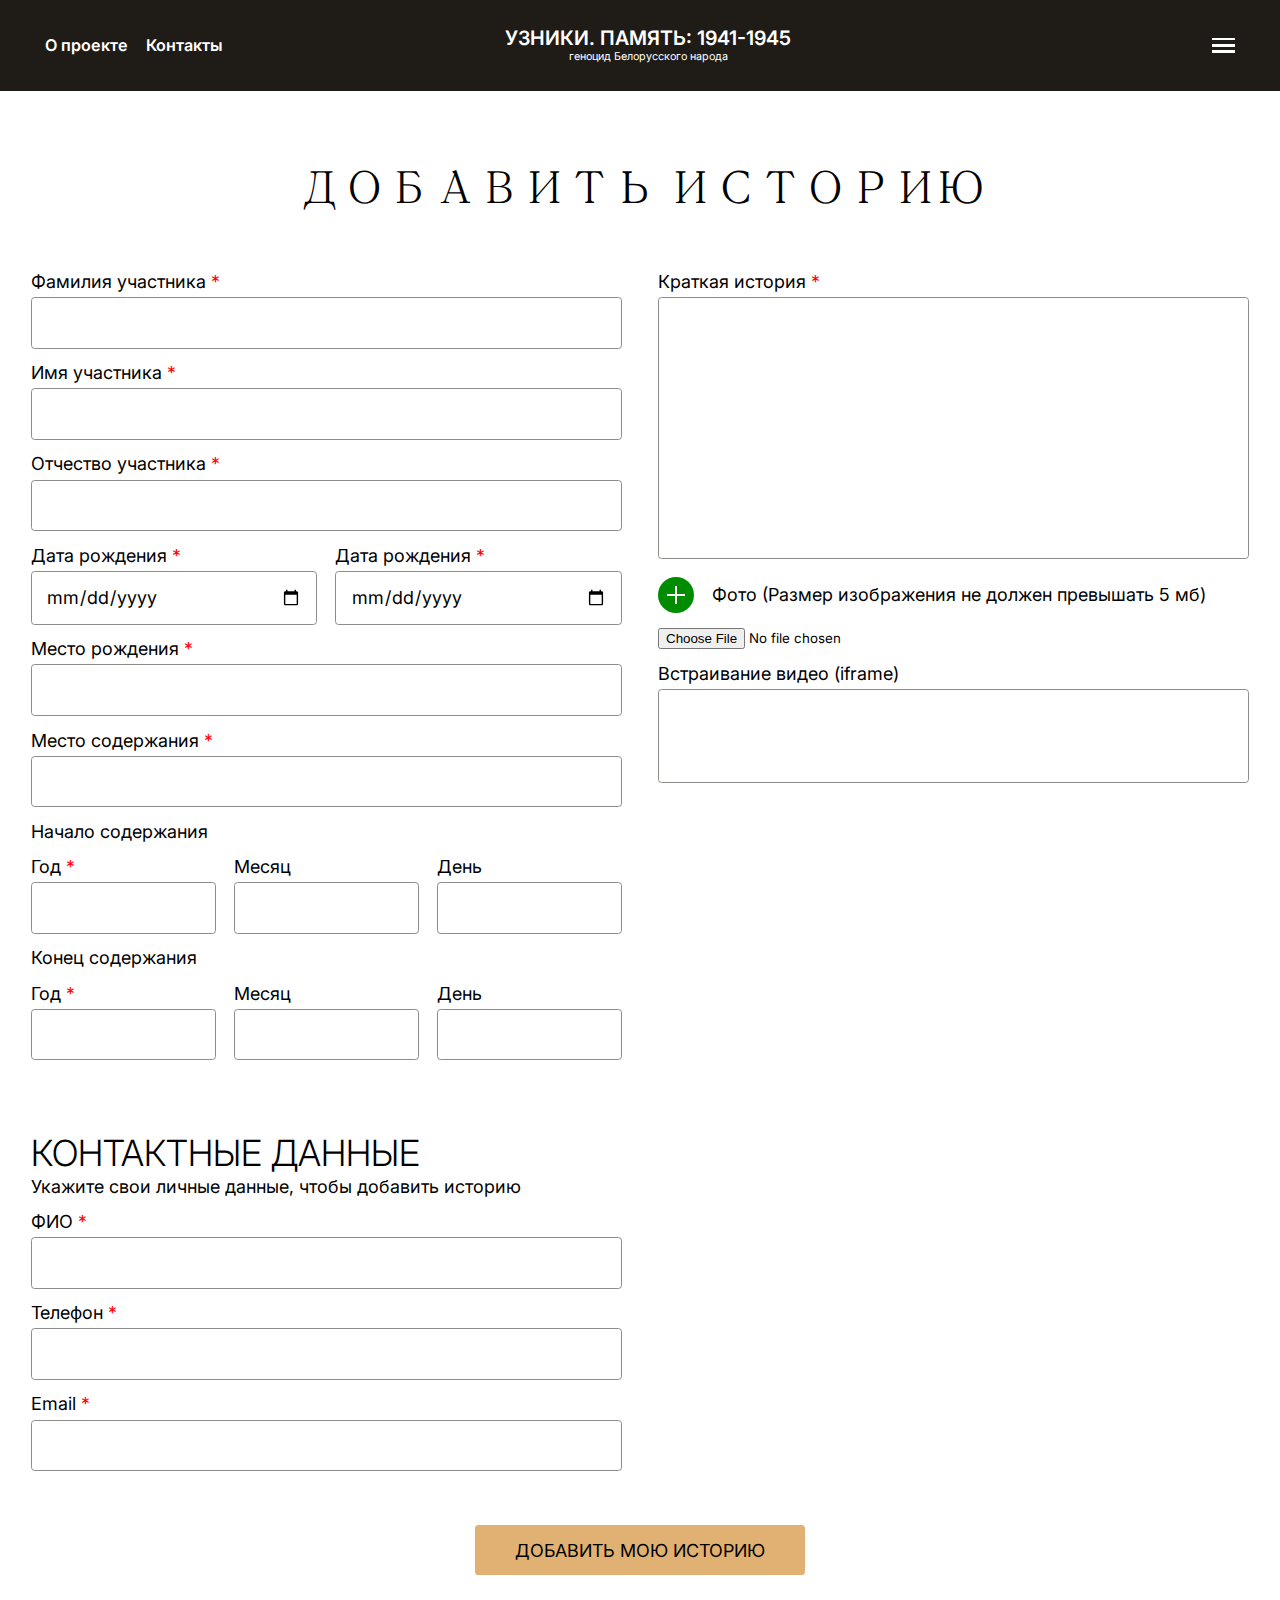
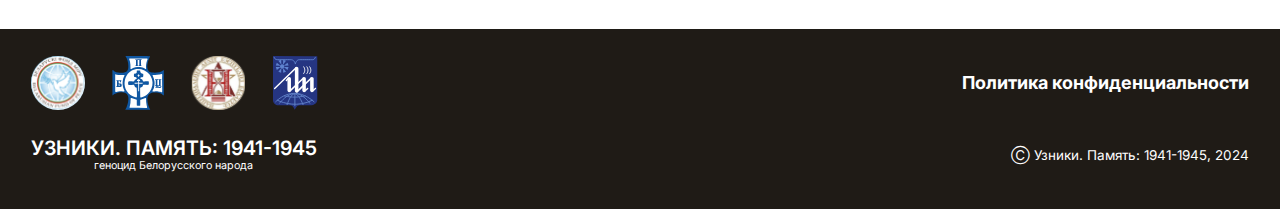
==== addStory.html @ a5f21717 "feat: Добавлен блок загрузки фото в форме" ====
<!DOCTYPE html>
<html lang="ru">

<head>
    <meta charset="UTF-8">
    <meta name="viewport" content="width=device-width, initial-scale=1.0">
    <title>Узники</title>
    <link rel="stylesheet" href="styles/reset.css">
    <link rel="stylesheet" href="styles/index.css">
    <link rel="stylesheet" href="styles/pages.css">
    <link rel="stylesheet" href="styles/default.css">
</head>

<body>
    <div id="menu" class="menu">
        <div class="menu__container container">
            <button id="menuButton_close" class="menu__menuButton menuButton" onclick="document.getElementById('menu').classList.remove('menu--opened')">
                <div></div>
                <div></div>
            </button>
            <nav class="menu__links">
                <a href="" class="links__item">Истории узников</a>
                <a href="" class="links__item">Фотоархив</a>
                <a href="" class="links__item">Места геноцида Беларуси на карте</a>
                <a href="" class="links__item">Правовая оценка геноцида белорусского народа в годы отечественной войны</a>
                <a href="" class="links__item links__item--mobileVisible">О проекте</a>
                <a href="" class="links__item links__item--mobileVisible">Контакты</a>
                <div class="button-container">
                    <button class="button">Хочу добавить историю</button>
                </div>
            </nav>
        </div>
    </div>
    <header>
        <div class="header__container container">
            <div class="header__links">
                <a href="" class="links__item links__item--mobileUnvisible">О проекте</a>
                <a href="" class="links__item links__item--mobileUnvisible">Контакты</a>
            </div>
            <a href="" class="header__logo logo">
                <div>УЗНИКИ. ПАМЯТЬ: 1941-1945</div>
                <div>геноцид Белорусского народа</div>
            </a>
            <button id="menuButton_open" class="header__menuButton menuButton" onclick="document.getElementById('menu').classList.add('menu--opened')">
                <div></div>
                <div></div>
                <div></div>
            </button>
        </div>
    </header>
    <main>
        <div class="main__container container">
            <h1 class="text-center">Добавить историю</h1>
            <form class="main__form form--addStory">
                <div class="form__wrapper">
                    <div class="d-flex flex-column row-gap-0-75rem">
                        <div class="participant__surname">
                            <label for="participant__surname">Фамилия участника<span class="text-red"> *</span></label>
                            <input class="textInput textInput--light" type="text" name="participant__surname" id="participant__surname">
                        </div>
                        <div class="participant__name">
                            <label for="participant__name">Имя участника<span class="text-red"> *</span></label>
                            <input class="textInput textInput--light" type="text" name="participant__name" id="participant__name">
                        </div>
                        <div class="participant__patronymic">
                            <label for="participant__patronymic">Отчество участника<span class="text-red"> *</span></label>
                            <input class="textInput textInput--light" type="text" name="participant__patronymic" id="participant__patronymic">
                        </div>
                        <div class="d-flex col-gap-1-0rem">
                            <div class="width-50per">
                                <label for="participant__birth">Дата рождения<span class="text-red"> *</span></label>
                                <input class="textInput textInput--light" type="date" name="participant__birth" id="participant__birth">
                            </div>
                            <div class="width-50per">
                                <label for="participant__death">Дата рождения<span class="text-red"> *</span></label>
                                <input class="textInput textInput--light" type="date" name="participant__death" id="participant__death">
                            </div>
                        </div>
                        <div class="participant__birthPlace">
                            <label for="participant__birthPlace">Место рождения<span class="text-red"> *</span></label>
                            <input class="textInput textInput--light" type="text" name="participant__birthPlace" id="participant__birthPlace">
                        </div>
                        <div class="participant__detentionPlace">
                            <label for="participant__detentionPlace">Место содержания<span class="text-red"> *</span></label>
                            <input class="textInput textInput--light" type="text" name="participant__detentionPlace" id="participant__detentionPlace">
                        </div>
                        <div>Начало содержания</div>
                        <div class="d-flex col-gap-1-0rem">
                            <div class="width-33per">
                                <label for="participant__detentionFrom_year">Год<span class="text-red"> *</span></label>
                                <input class="textInput textInput--light" type="number" name="participant__detentionFrom_year" id="participant__detentionFrom_year">
                            </div>
                            <div class="width-33per">
                                <label for="participant__detentionFrom_month">Месяц</label>
                                <input class="textInput textInput--light" type="number" name="participant__detentionFrom_month" id="participant__detentionFrom_month">
                            </div>
                            <div class="width-33per">
                                <label for="participant__detentionFrom_day">День</label>
                                <input class="textInput textInput--light" type="number" name="participant__detentionFrom_day" id="participant__detentionFrom_day">
                            </div>
                        </div>
                        <div>Конец содержания</div>
                        <div class="d-flex col-gap-1-0rem">
                            <div class="width-33per">
                                <label for="participant__detentionTo_year">Год<span class="text-red"> *</span></label>
                                <input class="textInput textInput--light" type="number" name="participant__detentionTo_year" id="participant__detentionTo_year">
                            </div>
                            <div class="width-33per">
                                <label for="participant__detentionTo_month">Месяц</label>
                                <input class="textInput textInput--light" type="number" name="participant__detentionTo_month" id="participant__detentionTo_month">
                            </div>
                            <div class="width-33per">
                                <label for="participant__detentionTo_day">День</label>
                                <input class="textInput textInput--light" type="number" name="participant__detentionTo_day" id="participant__detentionTo_day">
                            </div>
                        </div>
                    </div>
                    <div class="d-flex flex-column row-gap-0-75rem">
                        <div class="participant__story">
                            <label for="participant__story">Краткая история<span class="text-red"> *</span></label>
                            <textarea class="textInput textInput--light" name="participant__story" id="participant__story" rows="11"></textarea>
                        </div>
                        <div class="participant__photo">
                            <div class="d-flex align-items-center">
                                <label for="participant__photo" class="btn btn--add">
                                    <div class="plus-icon"></div>
                                </label>Фото (Размер изображения не должен превышать 5 мб)<input type="file" name="participant__photo" id="participant__photo" multiple>
                            </div>
                            <div class="photo__preview" id="photo__preview"></div>
                        </div>
                        <script>
                            const fileInput = document.getElementById('participant__photo');
                            const previewContainer = document.getElementById('photo__preview');

                            fileInput.addEventListener('change', function () {
                                const files = Array.from(this.files);

                                files.forEach((file) => {
                                    const reader = new FileReader();
                                    reader.onload = function (e) {
                                        const img = document.createElement('img');
                                        img.src = e.target.result;

                                        const fileName = document.createElement('span')
                                        fileName.innerHTML = file.name;

                                        const deleteButton = document.createElement('div');
                                        deleteButton.innerHTML = '<div class="cross-icon"></div>';
                                        deleteButton.className = 'btn btn--delete';
                                        deleteButton.onclick = () => {
                                            deleteButton.parentElement.remove();
                                        };

                                        const div = document.createElement('div');
                                        div.className = 'preview__item';
                                        div.appendChild(deleteButton);
                                        div.appendChild(img);
                                        div.appendChild(fileName);
                                        previewContainer.appendChild(div);
                                    };
                                    reader.readAsDataURL(file);
                                });
                            });
                        </script>
                        <div class="participant__video">
                            <input type="file" name="participant__video" id="participant__video">
                        </div>
                        <div class="participant__iframe">
                            <label for="participant__iframe">Встраивание видео (iframe)</label>
                            <textarea class="textInput textInput--light" name="participant__iframe" id="participant__iframe" rows="3"></textarea>
                        </div>
                    </div>
                    <div class="d-flex flex-column row-gap-0-75rem">
                        <div>
                            <h3>Контактные данные</h3>
                            <p>Укажите свои личные данные, чтобы добавить историю</p>
                        </div>
                        <div class="sender__FIO">
                            <label for="sender__FIO">ФИО<span class="text-red"> *</span></label>
                            <input class="textInput textInput--light" type="text" name="sender__FIO" id="sender__FIO">
                        </div>
                        <div class="sender__phone">
                            <label for="sender__phone">Телефон<span class="text-red"> *</span></label>
                            <input class="textInput textInput--light" type="tel" name="sender__phone" id="sender__phone">
                        </div>
                        <div class="sender__email">
                            <label for="sender__email">Email<span class="text-red"> *</span></label>
                            <input class="textInput textInput--light" type="email" name="sender__email" id="sender__email">
                        </div>
                    </div>
                </div>
                <div class="button-container">
                    <input class="button" type="submit" value="Добавить мою историю">
                </div>
            </form>
        </div>
    </main>
    <footer>
        <div class="footer__container container">
            <div class="footer__sponsors">
                <a href="" class="sponsor__item"><img src="images/sponsors/БФМ.svg" alt="БФМ" class="sponsor__image"></a>
                <a href="" class="sponsor__item"><img src="images/sponsors/БПЦ.svg" alt="БПЦ" class="sponsor__image"></a>
                <a href="" class="sponsor__item"><img src="images/sponsors/НАРБ.svg" alt="НАРБ" class="sponsor__image"></a>
                <a href="" class="sponsor__item"><img src="images/sponsors/БГУИР.svg" alt="БГУИР" class="sponsor__image"></a>
            </div>
            <a href="" class="footer__privacyPolicy">Политика конфиденциальности</a>
            <a href="" class="footer__logo logo">
                <div>УЗНИКИ. ПАМЯТЬ: 1941-1945</div>
                <div>геноцид Белорусского народа</div>
            </a>
            <div class="footer__copyright">Ⓒ Узники. Память: 1941-1945, 2024</div>
        </div>
    </footer>
</body>

</html>
---- styles/index.css ----
@font-face {
    font-family: 'Inter';
    font-style: normal;
    font-weight: 100 900;
    font-display: swap;
    src: url('../fonts/Inter-VariableFont.woff2') format('woff2');
    src: url('../fonts/Inter-VariableFont.woff2') format('woff');
    src: url('../fonts/Inter-VariableFont.woff2') format('truetype');
}

@font-face {
    font-family: 'Adobe Song Std';
    font-style: normal;
    font-weight: 300;
    font-display: swap;
    src: url('../fonts/AdobeSongStd-Light.woff2') format('woff2');
    src: url('../fonts/AdobeSongStd-Light.woff2') format('woff');
    src: url('../fonts/AdobeSongStd-Light.woff2') format('truetype');
}

:root {
    font-size: 20px;
    line-height: 1.2;
    font-family: "Inter", serif;
}

body {
    position: relative;
    display: flex;
    flex-direction: column;
}

.container {
    max-width: 1920px;
    margin: 0 auto;
}

.menu {
    position: fixed;
    z-index: 20;
    top: 0;
    left: 101vw;
    width: 100%;
    height: 100%;
    background-color: #1F1B16;
    transition: left 300ms;
    overflow-x: auto;
}

.menu--opened {
    left: 0;
}

.menu__container {
    position: relative;
    padding: 6.8rem 9rem;
    font-size: 1.6rem;
    font-weight: 600;
    text-transform: uppercase;
    color: #FFFFFF;
}

.menuButton {
    width: 2.25rem;
    height: 1.85rem;
    display: flex;
    flex-direction: column;
    justify-content: center;
    align-items: center;
    cursor: pointer;
}

.menuButton>div {
    background-color: #FFFFFF;
    transition: background-color 150ms;
}

.menuButton:hover>div {
    background-color: #E0B172;
}

.menu__menuButton {
    position: absolute;
    top: 1.6rem;
    right: 2rem;
}

.menu__menuButton>div {
    position: absolute;
    height: 0.15rem;
    width: 1.25rem;
}

.menu__menuButton>div:first-child {
    transform: rotate(45deg);
}

.menu__menuButton>div:last-child {
    transform: rotate(-45deg);
}

.menu__links {
    display: flex;
    flex-basis: 23%;
    flex-direction: column;
    row-gap: 0.5rem;
}

.menu__links .links__item {
    padding: 1rem;
}

.links__item--mobileVisible {
    display: none;
}

.button-container {
    display: flex;
    justify-content: center;
}

.menu__links .button-container {
    padding: 2.25rem 1rem 0 1rem;
    justify-content: start;
}

.button {
    padding: 0.8rem 2.2rem;
    font-size: 1rem;
    text-transform: uppercase;
    border-radius: 0.2rem;
    background-color: #E0B172;
    cursor: pointer;
    transition: background-color 150ms;
}

.button:hover {
    background-color: #FCA32B;
}

.links__item,
.logo,
.footer__privacyPolicy {
    transition: color 150ms;
}

.links__item:hover,
.logo:hover,
.footer__privacyPolicy:hover {
    color: #E0B172;
}

header {
    position: fixed;
    z-index: 10;
    width: 100%;
    background-color: #1F1B16;
}

.header__container {
    padding: 0 2rem;
    display: flex;
    justify-content: space-between;
    align-items: center;
    color: #FFFFFF;
}

.header__links {
    display: flex;
    justify-content: center;
    align-items: center;
    font-size: 0.9rem;
    font-weight: 600;
}

.header__links .links__item {
    padding: 0.5rem;
}

.logo {
    text-align: center;
}

.header__logo {
    padding: 1.5rem;
}

.logo>div:first-child {
    font-size: 1.1rem;
    font-weight: 600;
}

.logo>div:last-child {
    font-size: 0.6rem;
}

.header__menuButton {
    margin: 0 0 0 7.725rem;
    padding: 0.5rem;
    row-gap: 0.2rem;
}

.header__menuButton>div {
    height: 0.15rem;
    width: 100%;
}

main {
    flex-grow: 1;
}

.main__container {
    margin-top: 5.04rem;
    /* header height = 1.5rem + (1.1 + 0.6) * 1.2rem + 1.5rem = 5.04rem */
}

.main__addStory {
    height: calc(100vh - 13.14rem);
    /* .addStory height = 100vh - header height - .main__search height = 100vh - 1.5rem - (1.1 + 0.6) * 1.2rem - 1.5rem - 1.5rem - 1.2rem - 1rem - 0.05rem - 0.8rem - 1.2rem - 0.8rem - 0.05rem - 1.5rem = 100vh - 13.14rem */
    padding: 0 0 4rem 0;
    display: flex;
    flex-direction: column;
    background-image: url('../images/addStory_background.jpg');
    background-position: center;
    background-repeat: no-repeat;
    background-size: cover;
}

.addStory__heading {
    width: 100%;
    height: 100%;
    display: flex;
    flex-direction: column;
    justify-content: center;
    align-items: center;
    text-align: center;
    color: #FFFFFF;
}

.addStory__heading p:nth-child(1) {
    font-family: 'Adobe Song Std', serif;
    font-size: 2.5rem;
    font-weight: 300;
    text-transform: uppercase;
}

.addStory__heading p:nth-child(2) {
    font-family: 'Adobe Song Std', serif;
    font-size: 1.7rem;
    font-weight: 300;
    text-transform: uppercase;
}

.addStory__heading p:nth-child(3) {
    margin: 0.25rem 0 0 0;
    font-family: 'Inter', sans-serif;
}

.main__search {
    position: relative;
    padding: 1.5rem 2.5rem;
    display: flex;
    flex-direction: column;
    align-items: center;
    row-gap: 1rem;
    background-color: #1F1B16;
}

.main__search label {
    color: #FFFFFF;
}

.search-container {
    position: relative;
    width: 80%;
    display: flex;
    justify-content: end;
    align-items: center;
}

.textInput {
    width: 100%;
    padding: 0.8rem 0.8rem 0.8rem 0.8rem;
    font-size: 1rem;
    border: 0.05rem solid #8F8D8A;
    border-radius: 0.2rem;
    resize: none;
    transition: box-shadow 150ms;
}

.textInput--light {
    color: #000000;
    background-color: #FFFFFF;
}

.textInput--dark {
    color: #FFFFFF;
    background-color: #1F1B16;
}

.textInput:focus {
    box-shadow: 0 0 0 0.1rem #E0B172;
}

.search-container button[type="submit"] {
    position: absolute;
    right: 0;
    height: 2.8rem;
    width: 2.8rem;
    padding: 0.8rem;
}

.search-container button[type="submit"]>svg {
    height: 100%;
    width: 100%;
    fill: #757575;
    transition: fill 150ms;
}

.search-container button[type="submit"]:hover>svg {
    fill: #E0B172;
}

.main__topics {
    padding: 5rem 2.5rem 4rem;
    display: flex;
    flex-direction: column;
    row-gap: 4rem;
}

.topic__image img {
    width: 100%;
    max-width: 22rem;
    aspect-ratio: 16 / 9;
    margin: 0 2rem 1rem 0;
    object-fit: cover;
    float: left;
}

.topics__topic:hover .topic__heading {
    text-decoration: underline;
}

.topic__heading {
    font-size: 1.6rem;
    font-weight: 500;
    margin: 0 0 1rem 0;
}

footer {
    background-color: #1F1B16;
}

.footer__container {
    padding: 1.5rem 2.5rem;
    display: grid;
    grid-template-rows: repeat(2, 1fr);
    grid-template-columns: repeat(2, 1fr);
    align-items: center;
    row-gap: 1rem;
    color: #FFFFFF;
}

.footer__sponsors {
    display: flex;
    column-gap: 1.5rem;
}

.sponsor__item:nth-child(1) {
    border-radius: 50%;
    background-color: #FFFFFF;
}

.sponsor__item {
    height: 3rem;
}

.sponsor__item img {
    height: 100%;
    object-fit: contain;
}

.footer__privacyPolicy {
    justify-self: end;
    text-align: end;
    font-weight: 700;
}

.footer__logo {
    justify-self: start;
}

.footer__copyright {
    justify-self: end;
    font-size: 0.75rem;
    text-align: end;
}

@media screen and (max-width: 1560px) {
    :root {
        font-size: 18px;
    }

    .menu__container {
        padding: 5.8rem 6rem;
        font-size: 1.4rem;
    }

    .menu__links {
        row-gap: 0.25rem;
    }

    .main__addStory {
        padding: 0 0 3rem 0;
    }

    .main__search {
        padding: 1.5rem 1.7rem;
    }

    .main__search input[type="text"] {
        width: 90%;
    }

    .main__topics {
        padding: 4rem 1.7rem 3rem;
        row-gap: 3rem;
    }

    .topic__image img {
        margin: 0 1rem 0.5rem 0;
    }

    .topic__heading {
        margin: 0 0 0.5rem 0;
    }

    .footer__container {
        padding: 1.5rem 1.7rem;
    }
}

@media screen and (max-width: 1024px) {
    :root {
        font-size: 16px;
    }

    .menu__container {
        padding: 4.8rem 3rem;
        font-size: 1.2rem;
    }

    .main__addStory {
        padding: 0 0 2.5rem 0;
    }

    .main__search {
        padding: 1.5rem 1rem;
    }

    .main__search input[type="text"] {
        width: 100%;
    }

    .menu__links {
        row-gap: 0;
    }

    .main__topics {
        padding: 2.5rem 1rem;
        row-gap: 2.5rem;
    }

    .footer__container {
        padding: 1.5rem 1rem;
    }
}

@media screen and (max-width: 768px) {
    .menu__container {
        padding: 3.8rem 0;
    }

    .header__links {
        width: 2.25rem;
    }

    .links__item--mobileVisible {
        display: block;
    }

    .links__item--mobileUnvisible {
        display: none;
    }

    .header__menuButton {
        margin: 0;
    }

    .topic__image {
        display: flex;
        justify-content: center;
    }

    .topic__image img {
        float: unset;
        margin: 0 0 0.5rem 0;
    }

    .topic__heading {
        margin: 0 0 0.5rem 0;
        text-align: center;
    }

    .footer__container {
        display: flex;
        flex-direction: column;
    }
}

@media screen and (max-width: 440px) {
    .main__container {
        margin: 6.24rem 0 0 0;
    }

    .main__addStory {
        height: calc(100vh - 14.34rem);
    }
}

h1 {
    font-family: 'Adobe Song Std', serif;
    font-size: 2.5rem;
    font-weight: 300;
    text-transform: uppercase;
}

h3 {
    font-family: 'Inter', sans-serif;
    font-size: 2rem;
    font-weight: 300;
    text-transform: uppercase;
}
---- styles/pages.css ----
.main__container {
    padding: 5rem 2.5rem 4rem;
}

.form--addStory,
.form--addStory .button-container {
    margin: 4rem 0 0 0;
}

.form__wrapper {
    display: grid;
    grid-template-columns: repeat(2, 1fr);
    column-gap: 2rem;
    row-gap: 4rem;
}

.form__wrapper label {
    display: inline-block;
    margin-bottom: 0.25rem;
}

.participant__photo .btn {
    height: 2rem;
    min-width: 2rem;
    margin: 0 1rem 0 0;
    display: flex;
    justify-content: center;
    align-items: center;
    border-radius: 50%;
    cursor: pointer;
    transition: background-color 150ms;
}

.btn--add {
    background-color: rgb(0, 140, 0);
}

.btn--add:hover {
    background-color: rgb(0, 170, 0);
}

.btn--delete {
    transform: rotate(45deg);
    background-color: rgb(160, 0, 0);
}

.btn--delete:hover {
    background-color: rgb(220, 0, 0);
}

.plus-icon {
    height: 50%;
    width: 50%;
    background-image: linear-gradient(transparent 42%, #FFFFFF 42%, #FFFFFF 58%, transparent 58%), linear-gradient(90deg, transparent 42%, #FFFFFF 42%, #FFFFFF 58%, transparent 58%);
}

.cross-icon {
    height: 50%;
    width: 50%;
    background-image: linear-gradient(transparent 42%, #FFFFFF 42%, #FFFFFF 58%, transparent 58%), linear-gradient(90deg, transparent 42%, #FFFFFF 42%, #FFFFFF 58%, transparent 58%);
}

.participant__photo input {
    display: none;
}

.preview__item {
    margin: 0.5rem 0 0 0;
    display: flex;
    align-items: center;
}

.preview__item img {
    margin: 0 1rem 0 0;
    width: 100%;
    max-width: 6rem;
    aspect-ratio: 16 / 9;
    object-fit: cover;
}

.uznik__image img {
    width: 100%;
    max-width: 28rem;
    aspect-ratio: 4 / 3;
    margin: 0 2rem 0.75rem 0;
    object-fit: cover;
    float: left;
}

.preview__item span {
    word-break: break-all;
}

.uznik__heading {
    margin: 0 0 1rem 0;
    font-family: 'Inter', sans-serif;
    font-size: 2rem;
    text-transform: uppercase;
}

.uznik__info {
    padding: 0 0 0.5rem 0;
}

.uznik__info p {
    margin: 0 0 0.5rem 0;
}

.uznik__text {
    margin: 0 0 4rem 0;
}

@media screen and (max-width: 1560px) {
    .main__container {
        padding: 4rem 1.7rem 3rem;
    }

    .form--addStory,
    .form--addStory .button-container {
        margin: 3rem 0 0 0;
    }

    .uznik__text {
        margin: 0 0 3rem 0;
    }
}

@media screen and (max-width: 1024px) {
    .main__container {
        padding: 2.5rem 1rem;
    }

    .form--addStory,
    .form--addStory .button-container {
        margin: 2.5rem 0 0 0;
    }

    .uznik__text {
        margin: 0 0 2.5rem 0;
    }
}

@media screen and (max-width: 768px) {
    .uznik__image {
        display: flex;
        justify-content: center;
    }

    .uznik__heading {
        margin: 0 0 0.75rem;
    }

    .uznik__image img {
        float: unset;
        margin: 0 0 0.75rem 0;
    }
}
---- styles/default.css ----
.width-100per {
    width: 100%;
}

.width-50per {
    width: 50%;
}

.width-33per {
    width: 33%;
}

.d-flex {
    display: flex;
}

.align-items-center {
    align-items: center;
}

.flex-column {
    flex-direction: column;
}

.row-gap-0-75rem {
    row-gap: 0.75rem;
}

.col-gap-1-0rem {
    column-gap: 1rem;
}

.text-center {
    text-align: center;
}

.text-red {
    color: red;
}
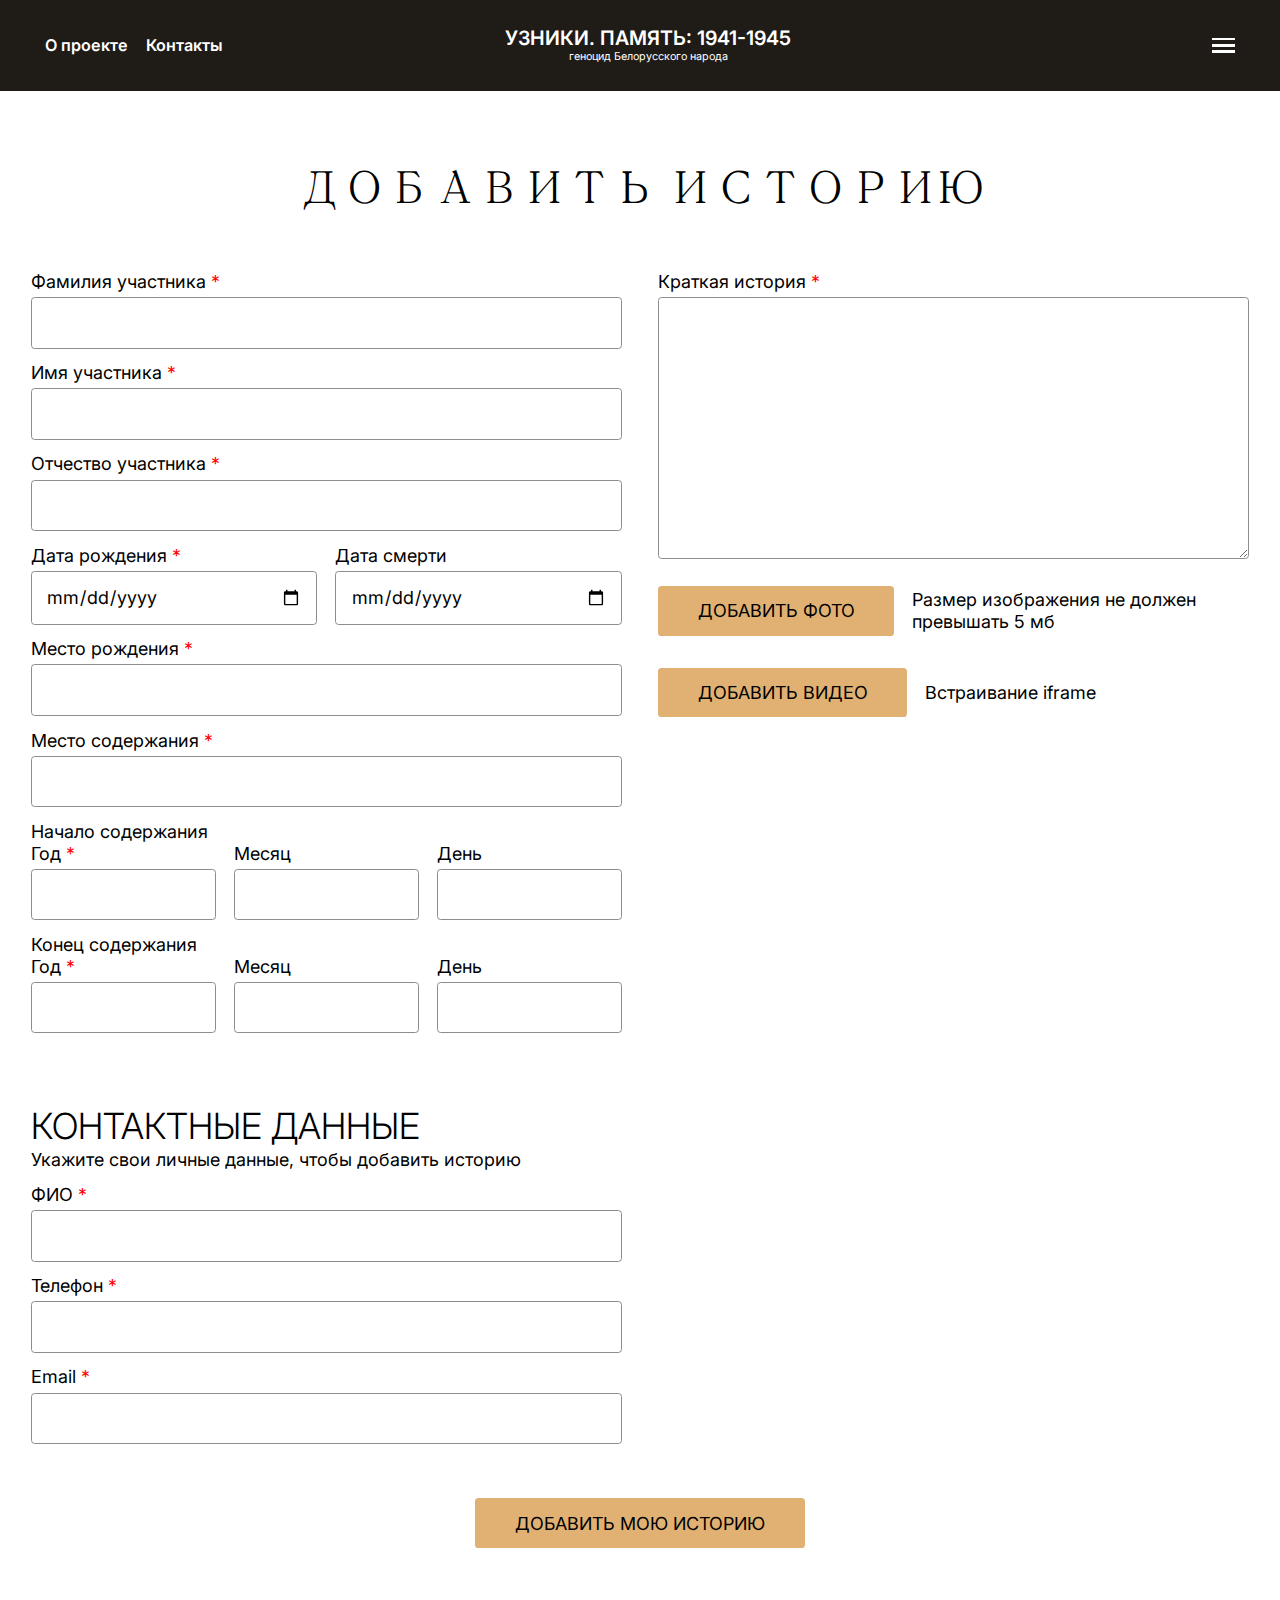
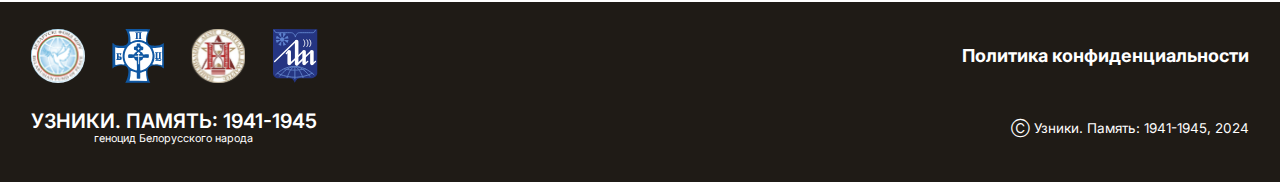
==== commit 50a21419: "feat: Прописана страница добавления истории и её адаптив" ====
--- a/addStory.html
+++ b/addStory.html
@@ -56,118 +56,87 @@
                     <div class="d-flex flex-column row-gap-0-75rem">
                         <div class="participant__surname">
                             <label for="participant__surname">Фамилия участника<span class="text-red"> *</span></label>
-                            <input class="textInput textInput--light" type="text" name="participant__surname" id="participant__surname">
+                            <input class="textInput textInput--light" type="text" name="participant__surname" id="participant__surname" required>
                         </div>
                         <div class="participant__name">
                             <label for="participant__name">Имя участника<span class="text-red"> *</span></label>
-                            <input class="textInput textInput--light" type="text" name="participant__name" id="participant__name">
+                            <input class="textInput textInput--light" type="text" name="participant__name" id="participant__name" required>
                         </div>
                         <div class="participant__patronymic">
                             <label for="participant__patronymic">Отчество участника<span class="text-red"> *</span></label>
-                            <input class="textInput textInput--light" type="text" name="participant__patronymic" id="participant__patronymic">
+                            <input class="textInput textInput--light" type="text" name="participant__patronymic" id="participant__patronymic" required>
                         </div>
-                        <div class="d-flex col-gap-1-0rem">
-                            <div class="width-50per">
+                        <div class="participant__birthDeath">
+                            <div class="participant__birth">
                                 <label for="participant__birth">Дата рождения<span class="text-red"> *</span></label>
-                                <input class="textInput textInput--light" type="date" name="participant__birth" id="participant__birth">
+                                <input class="textInput textInput--light" type="date" name="participant__birth" id="participant__birth" required>
                             </div>
-                            <div class="width-50per">
-                                <label for="participant__death">Дата рождения<span class="text-red"> *</span></label>
+                            <div class="participant__death">
+                                <label for="participant__death">Дата смерти</label>
                                 <input class="textInput textInput--light" type="date" name="participant__death" id="participant__death">
                             </div>
                         </div>
                         <div class="participant__birthPlace">
                             <label for="participant__birthPlace">Место рождения<span class="text-red"> *</span></label>
-                            <input class="textInput textInput--light" type="text" name="participant__birthPlace" id="participant__birthPlace">
+                            <input class="textInput textInput--light" type="text" name="participant__birthPlace" id="participant__birthPlace" required>
                         </div>
                         <div class="participant__detentionPlace">
                             <label for="participant__detentionPlace">Место содержания<span class="text-red"> *</span></label>
-                            <input class="textInput textInput--light" type="text" name="participant__detentionPlace" id="participant__detentionPlace">
+                            <input class="textInput textInput--light" type="text" name="participant__detentionPlace" id="participant__detentionPlace" required>
                         </div>
-                        <div>Начало содержания</div>
-                        <div class="d-flex col-gap-1-0rem">
-                            <div class="width-33per">
-                                <label for="participant__detentionFrom_year">Год<span class="text-red"> *</span></label>
-                                <input class="textInput textInput--light" type="number" name="participant__detentionFrom_year" id="participant__detentionFrom_year">
-                            </div>
-                            <div class="width-33per">
-                                <label for="participant__detentionFrom_month">Месяц</label>
-                                <input class="textInput textInput--light" type="number" name="participant__detentionFrom_month" id="participant__detentionFrom_month">
-                            </div>
-                            <div class="width-33per">
-                                <label for="participant__detentionFrom_day">День</label>
-                                <input class="textInput textInput--light" type="number" name="participant__detentionFrom_day" id="participant__detentionFrom_day">
+                        <div class="participant__detentionFrom">
+                            <div class="participant__detentionFrom_title">Начало содержания</div>
+                            <div class="participant__detentionFrom_inputs">
+                                <div class="participant__detentionFrom_year">
+                                    <label for="participant__detentionFrom_year">Год<span class="text-red"> *</span></label>
+                                    <input class="textInput textInput--light" type="number" name="participant__detentionFrom_year" id="participant__detentionFrom_year" min="1940" max="1945" required>
+                                </div>
+                                <div class="participant__detentionFrom_month">
+                                    <label for="participant__detentionFrom_month">Месяц</label>
+                                    <input class="textInput textInput--light" type="number" name="participant__detentionFrom_month" id="participant__detentionFrom_month" min="1" max="12">
+                                </div>
+                                <div class="participant__detentionFrom_day">
+                                    <label for="participant__detentionFrom_day">День</label>
+                                    <input class="textInput textInput--light" type="number" name="participant__detentionFrom_day" id="participant__detentionFrom_day" min="1" max="31">
+                                </div>
                             </div>
                         </div>
-                        <div>Конец содержания</div>
-                        <div class="d-flex col-gap-1-0rem">
-                            <div class="width-33per">
-                                <label for="participant__detentionTo_year">Год<span class="text-red"> *</span></label>
-                                <input class="textInput textInput--light" type="number" name="participant__detentionTo_year" id="participant__detentionTo_year">
-                            </div>
-                            <div class="width-33per">
-                                <label for="participant__detentionTo_month">Месяц</label>
-                                <input class="textInput textInput--light" type="number" name="participant__detentionTo_month" id="participant__detentionTo_month">
-                            </div>
-                            <div class="width-33per">
-                                <label for="participant__detentionTo_day">День</label>
-                                <input class="textInput textInput--light" type="number" name="participant__detentionTo_day" id="participant__detentionTo_day">
+                        <div class="participant__detentionTo">
+                            <div class="participant__detentionTo_title">Конец содержания</div>
+                            <div class="participant__detentionTo_inputs">
+                                <div class="participant__detentionTo_year">
+                                    <label for="participant__detentionTo_year">Год<span class="text-red"> *</span></label>
+                                    <input class="textInput textInput--light" type="number" name="participant__detentionTo_year" id="participant__detentionTo_year" min="1940" max="1945" required>
+                                </div>
+                                <div class="participant__detentionTo_month">
+                                    <label for="participant__detentionTo_month">Месяц</label>
+                                    <input class="textInput textInput--light" type="number" name="participant__detentionTo_month" id="participant__detentionTo_month" min="1" max="12">
+                                </div>
+                                <div class="participant__detentionTo_day">
+                                    <label for="participant__detentionTo_day">День</label>
+                                    <input class="textInput textInput--light" type="number" name="participant__detentionTo_day" id="participant__detentionTo_day" min="1" max="31">
+                                </div>
                             </div>
                         </div>
                     </div>
-                    <div class="d-flex flex-column row-gap-0-75rem">
+                    <div class="d-flex flex-column row-gap-1-25rem">
                         <div class="participant__story">
                             <label for="participant__story">Краткая история<span class="text-red"> *</span></label>
-                            <textarea class="textInput textInput--light" name="participant__story" id="participant__story" rows="11"></textarea>
+                            <textarea class="textInput textInput--light" name="participant__story" id="participant__story" rows="11" required></textarea>
                         </div>
                         <div class="participant__photo">
-                            <div class="d-flex align-items-center">
-                                <label for="participant__photo" class="btn btn--add">
-                                    <div class="plus-icon"></div>
-                                </label>Фото (Размер изображения не должен превышать 5 мб)<input type="file" name="participant__photo" id="participant__photo" multiple>
+                            <div class="photo__input-container">
+                                <label for="participant__photo" class="button">
+                                    Добавить фото
+                                </label> Размер изображения не должен превышать 5 мб<input type="file" name="participant__photo" id="participant__photo" accept="image/*" multiple>
                             </div>
-                            <div class="photo__preview" id="photo__preview"></div>
+                            <div class="photo__previews" id="photo__previews"></div>
                         </div>
-                        <script>
-                            const fileInput = document.getElementById('participant__photo');
-                            const previewContainer = document.getElementById('photo__preview');
-
-                            fileInput.addEventListener('change', function () {
-                                const files = Array.from(this.files);
-
-                                files.forEach((file) => {
-                                    const reader = new FileReader();
-                                    reader.onload = function (e) {
-                                        const img = document.createElement('img');
-                                        img.src = e.target.result;
-
-                                        const fileName = document.createElement('span')
-                                        fileName.innerHTML = file.name;
-
-                                        const deleteButton = document.createElement('div');
-                                        deleteButton.innerHTML = '<div class="cross-icon"></div>';
-                                        deleteButton.className = 'btn btn--delete';
-                                        deleteButton.onclick = () => {
-                                            deleteButton.parentElement.remove();
-                                        };
-
-                                        const div = document.createElement('div');
-                                        div.className = 'preview__item';
-                                        div.appendChild(deleteButton);
-                                        div.appendChild(img);
-                                        div.appendChild(fileName);
-                                        previewContainer.appendChild(div);
-                                    };
-                                    reader.readAsDataURL(file);
-                                });
-                            });
-                        </script>
                         <div class="participant__video">
-                            <input type="file" name="participant__video" id="participant__video">
-                        </div>
-                        <div class="participant__iframe">
-                            <label for="participant__iframe">Встраивание видео (iframe)</label>
-                            <textarea class="textInput textInput--light" name="participant__iframe" id="participant__iframe" rows="3"></textarea>
+                            <div class="video__input-container">
+                                <input class="button" type="button" name="participant__video" id="participant__video" value="Добавить видео">Встраивание iframe
+                            </div>
+                            <div class="video__iframes" id="video__iframes"></div>
                         </div>
                     </div>
                     <div class="d-flex flex-column row-gap-0-75rem">
@@ -177,15 +146,15 @@
                         </div>
                         <div class="sender__FIO">
                             <label for="sender__FIO">ФИО<span class="text-red"> *</span></label>
-                            <input class="textInput textInput--light" type="text" name="sender__FIO" id="sender__FIO">
+                            <input class="textInput textInput--light" type="text" name="sender__FIO" id="sender__FIO" required>
                         </div>
                         <div class="sender__phone">
                             <label for="sender__phone">Телефон<span class="text-red"> *</span></label>
-                            <input class="textInput textInput--light" type="tel" name="sender__phone" id="sender__phone">
+                            <input class="textInput textInput--light" type="tel" name="sender__phone" id="sender__phone" required>
                         </div>
                         <div class="sender__email">
                             <label for="sender__email">Email<span class="text-red"> *</span></label>
-                            <input class="textInput textInput--light" type="email" name="sender__email" id="sender__email">
+                            <input class="textInput textInput--light" type="email" name="sender__email" id="sender__email" required>
                         </div>
                     </div>
                 </div>
@@ -211,6 +180,8 @@
             <div class="footer__copyright">Ⓒ Узники. Память: 1941-1945, 2024</div>
         </div>
     </footer>
+    <script src="scripts/photoInput.js"></script>
+    <script src="scripts/videoInput.js"></script>
 </body>
 
 </html>--- a/styles/index.css
+++ b/styles/index.css
@@ -128,6 +128,7 @@
     padding: 0.8rem 2.2rem;
     font-size: 1rem;
     text-transform: uppercase;
+    white-space: nowrap;
     border-radius: 0.2rem;
     background-color: #E0B172;
     cursor: pointer;
@@ -284,7 +285,7 @@
     font-size: 1rem;
     border: 0.05rem solid #8F8D8A;
     border-radius: 0.2rem;
-    resize: none;
+    resize: vertical;
     transition: box-shadow 150ms;
 }
 
--- a/styles/pages.css
+++ b/styles/pages.css
@@ -19,63 +19,115 @@
     margin-bottom: 0.25rem;
 }
 
-.participant__photo .btn {
-    height: 2rem;
-    min-width: 2rem;
-    margin: 0 1rem 0 0;
-    display: flex;
-    justify-content: center;
+.participant__birthDeath,
+.participant__detentionFrom_inputs,
+.participant__detentionTo_inputs {
+    display: flex;
+    column-gap: 1rem;
+}
+
+.participant__birth,
+.participant__death,
+.participant__detentionFrom_year,
+.participant__detentionFrom_month,
+.participant__detentionFrom_day,
+.participant__detentionTo_year,
+.participant__detentionTo_month,
+.participant__detentionTo_day {
+    width: 100%;
+}
+
+.photo__input-container,
+.video__input-container {
+    margin-bottom: 0.5rem;
+    display: flex;
     align-items: center;
-    border-radius: 50%;
+    column-gap: 1rem;
+}
+
+.photo__input-container label {
+    margin-bottom: 0;
+}
+
+.photo__input-container input {
+    display: none;
+}
+
+.photo__previews {
+    display: grid;
+    grid-template-columns: repeat(5, 1fr);
+    gap: 0.5rem;
+}
+
+.previews__preview {
+    position: relative;
+    padding: 0.25rem;
+    display: flex;
+    flex-direction: column;
+    row-gap: 0.25rem;
+    border: 0.05rem solid #8F8D8A;
+    border-radius: 0.2rem;
+    overflow: hidden;
+}
+
+.preview__image {
+    width: 100%;
+    aspect-ratio: 4 / 3;
+    object-fit: cover;
+}
+
+.preview__text {
+    display: -webkit-box;
+    -webkit-box-orient: vertical;
+    line-clamp: 3;
+    -webkit-line-clamp: 3;
+    text-overflow: ellipsis;
+    word-break: break-all;
+    color: #777777;
+    overflow: hidden;
+}
+
+.preview__delete,
+.iframe__delete {
+    position: absolute;
+    top: 0.25rem;
+    left: 0.25rem;
+    height: 1.5rem;
+    width: 1.5rem;
+    padding: 0 0.1rem 0.1rem 0;
+    border-radius: 0 0 0 0.2rem;
+    background-color: #FFFFFF;
     cursor: pointer;
-    transition: background-color 150ms;
-}
-
-.btn--add {
-    background-color: rgb(0, 140, 0);
-}
-
-.btn--add:hover {
-    background-color: rgb(0, 170, 0);
-}
-
-.btn--delete {
+    border-radius: 0 0 0.2rem 0;
+}
+
+.preview__delete:after,
+.iframe__delete:after {
+    content: '';
+    display: block;
+    height: 100%;
+    width: 100%;
+    background-image: linear-gradient(transparent 42%, #CC0000 42%, #CC0000 58%, transparent 58%), linear-gradient(90deg, transparent 42%, #CC0000 42%, #CC0000 58%, transparent 58%);
     transform: rotate(45deg);
-    background-color: rgb(160, 0, 0);
-}
-
-.btn--delete:hover {
-    background-color: rgb(220, 0, 0);
-}
-
-.plus-icon {
-    height: 50%;
-    width: 50%;
-    background-image: linear-gradient(transparent 42%, #FFFFFF 42%, #FFFFFF 58%, transparent 58%), linear-gradient(90deg, transparent 42%, #FFFFFF 42%, #FFFFFF 58%, transparent 58%);
-}
-
-.cross-icon {
-    height: 50%;
-    width: 50%;
-    background-image: linear-gradient(transparent 42%, #FFFFFF 42%, #FFFFFF 58%, transparent 58%), linear-gradient(90deg, transparent 42%, #FFFFFF 42%, #FFFFFF 58%, transparent 58%);
-}
-
-.participant__photo input {
-    display: none;
-}
-
-.preview__item {
-    margin: 0.5rem 0 0 0;
-    display: flex;
-    align-items: center;
-}
-
-.preview__item img {
-    margin: 0 1rem 0 0;
-    width: 100%;
-    max-width: 6rem;
-    aspect-ratio: 16 / 9;
-    object-fit: cover;
+}
+
+.preview__delete:hover:after,
+.iframe__delete:hover:after {
+    background-image: linear-gradient(transparent 42%, #FF0000 42%, #FF0000 58%, transparent 58%), linear-gradient(90deg, transparent 42%, #FF0000 42%, #FF0000 58%, transparent 58%);
+}
+
+.video__iframes {
+    display: flex;
+    flex-direction: column;
+    row-gap: 0.5rem;
+}
+
+.iframes__iframe {
+    position: relative;
+}
+
+.iframes__iframe textarea {
+    padding-left: 1.75rem;
 }
 
 .uznik__image img {
@@ -87,10 +139,6 @@
     float: left;
 }
 
-.preview__item span {
-    word-break: break-all;
-}
-
 .uznik__heading {
     margin: 0 0 1rem 0;
     font-family: 'Inter', sans-serif;
@@ -120,8 +168,18 @@
         margin: 3rem 0 0 0;
     }
 
+    .photo__previews {
+        grid-template-columns: repeat(4, 1fr);
+    }
+
     .uznik__text {
         margin: 0 0 3rem 0;
+    }
+}
+
+@media screen and (max-width: 1200px) {
+    .photo__previews {
+        grid-template-columns: repeat(3, 1fr);
     }
 }
 
@@ -135,12 +193,41 @@
         margin: 2.5rem 0 0 0;
     }
 
+    .form__wrapper {
+        display: flex;
+        flex-direction: column;
+        column-gap: unset;
+        row-gap: 0.75rem;
+    }
+
+    .photo__previews {
+        grid-template-columns: repeat(5, 1fr);
+    }
+
     .uznik__text {
         margin: 0 0 2.5rem 0;
     }
 }
 
 @media screen and (max-width: 768px) {
+
+    .participant__birthDeath,
+    .participant__detentionFrom_inputs,
+    .participant__detentionTo_inputs {
+        flex-direction: column;
+        row-gap: 0.75rem;
+    }
+
+    .photo__input-container,
+    .video__input-container {
+        flex-direction: column;
+        row-gap: 0.5rem;
+    }
+
+    .photo__previews {
+        grid-template-columns: repeat(4, 1fr);
+    }
+
     .uznik__image {
         display: flex;
         justify-content: center;
@@ -154,4 +241,10 @@
         float: unset;
         margin: 0 0 0.75rem 0;
     }
+}
+
+@media screen and (max-width: 600px) {
+    .photo__previews {
+        grid-template-columns: repeat(3, 1fr);
+    }
 }--- a/styles/default.css
+++ b/styles/default.css
@@ -8,6 +8,10 @@
 
 .width-33per {
     width: 33%;
+}
+
+.mt-0-25rem {
+    margin-top: 0.25rem;
 }
 
 .d-flex {
@@ -26,6 +30,10 @@
     row-gap: 0.75rem;
 }
 
+.row-gap-1-25rem {
+    row-gap: 1.25rem;
+}
+
 .col-gap-1-0rem {
     column-gap: 1rem;
 }
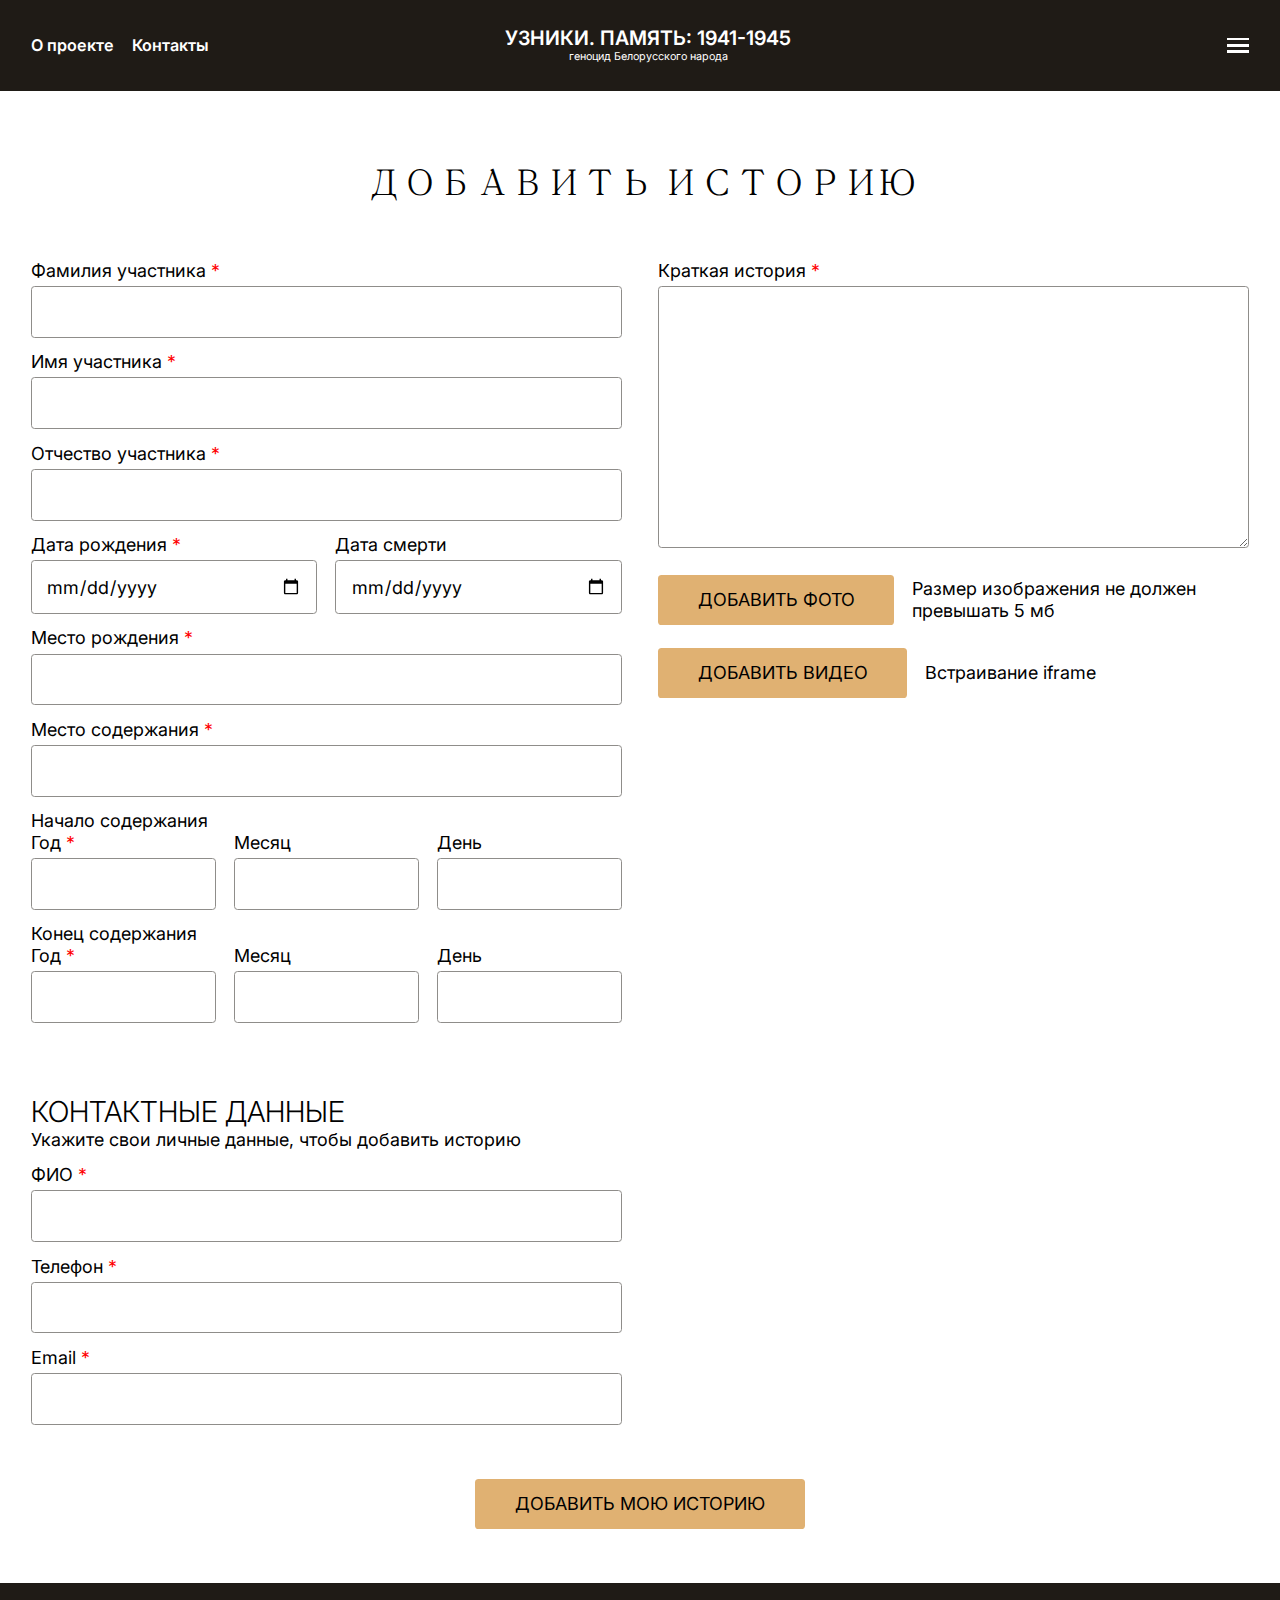
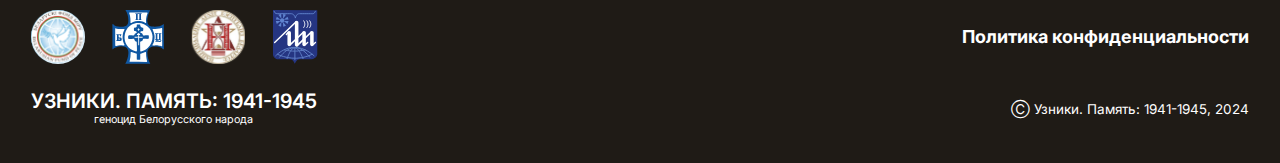
==== commit 28ed5ad4: "style: Правки стилей" ====
--- a/addStory.html
+++ b/addStory.html
@@ -141,7 +141,7 @@
                     </div>
                     <div class="d-flex flex-column row-gap-0-75rem">
                         <div>
-                            <h3>Контактные данные</h3>
+                            <h2>Контактные данные</h2>
                             <p>Укажите свои личные данные, чтобы добавить историю</p>
                         </div>
                         <div class="sender__FIO">
--- a/styles/index.css
+++ b/styles/index.css
@@ -411,6 +411,10 @@
         row-gap: 0.25rem;
     }
 
+    .header__container {
+        padding: 0 1.2rem;
+    }
+
     .main__addStory {
         padding: 0 0 3rem 0;
     }
@@ -451,6 +455,10 @@
         font-size: 1.2rem;
     }
 
+    .header__container {
+        padding: 0 0.5rem;
+    }
+
     .main__addStory {
         padding: 0 0 2.5rem 0;
     }
@@ -531,14 +539,14 @@
 
 h1 {
     font-family: 'Adobe Song Std', serif;
-    font-size: 2.5rem;
-    font-weight: 300;
-    text-transform: uppercase;
-}
-
-h3 {
-    font-family: 'Inter', sans-serif;
     font-size: 2rem;
     font-weight: 300;
     text-transform: uppercase;
+}
+
+h2 {
+    font-family: 'Inter', sans-serif;
+    font-size: 1.6rem;
+    font-weight: 300;
+    text-transform: uppercase;
 }--- a/styles/pages.css
+++ b/styles/pages.css
@@ -37,9 +37,14 @@
     width: 100%;
 }
 
+.participant__photo,
+.participant__video {
+    display: flex;
+    flex-direction: column;
+}
+
 .photo__input-container,
 .video__input-container {
-    margin-bottom: 0.5rem;
     display: flex;
     align-items: center;
     column-gap: 1rem;
@@ -56,10 +61,11 @@
 .photo__previews {
     display: grid;
     grid-template-columns: repeat(5, 1fr);
-    gap: 0.5rem;
+    column-gap: 0.5rem;
 }
 
 .previews__preview {
+    margin: 0.5rem 0 0 0;
     position: relative;
     padding: 0.25rem;
     display: flex;
@@ -74,6 +80,7 @@
     width: 100%;
     aspect-ratio: 4 / 3;
     object-fit: cover;
+    border-radius: 0.2rem;
 }
 
 .preview__text {
@@ -90,8 +97,8 @@
 .preview__delete,
 .iframe__delete {
     position: absolute;
-    top: 0.25rem;
-    left: 0.25rem;
+    top: 0.20rem;
+    left: 0.20rem;
     height: 1.5rem;
     width: 1.5rem;
     padding: 0 0.1rem 0.1rem 0;
@@ -119,10 +126,10 @@
 .video__iframes {
     display: flex;
     flex-direction: column;
-    row-gap: 0.5rem;
 }
 
 .iframes__iframe {
+    margin: 0.5rem 0 0 0;
     position: relative;
 }
 
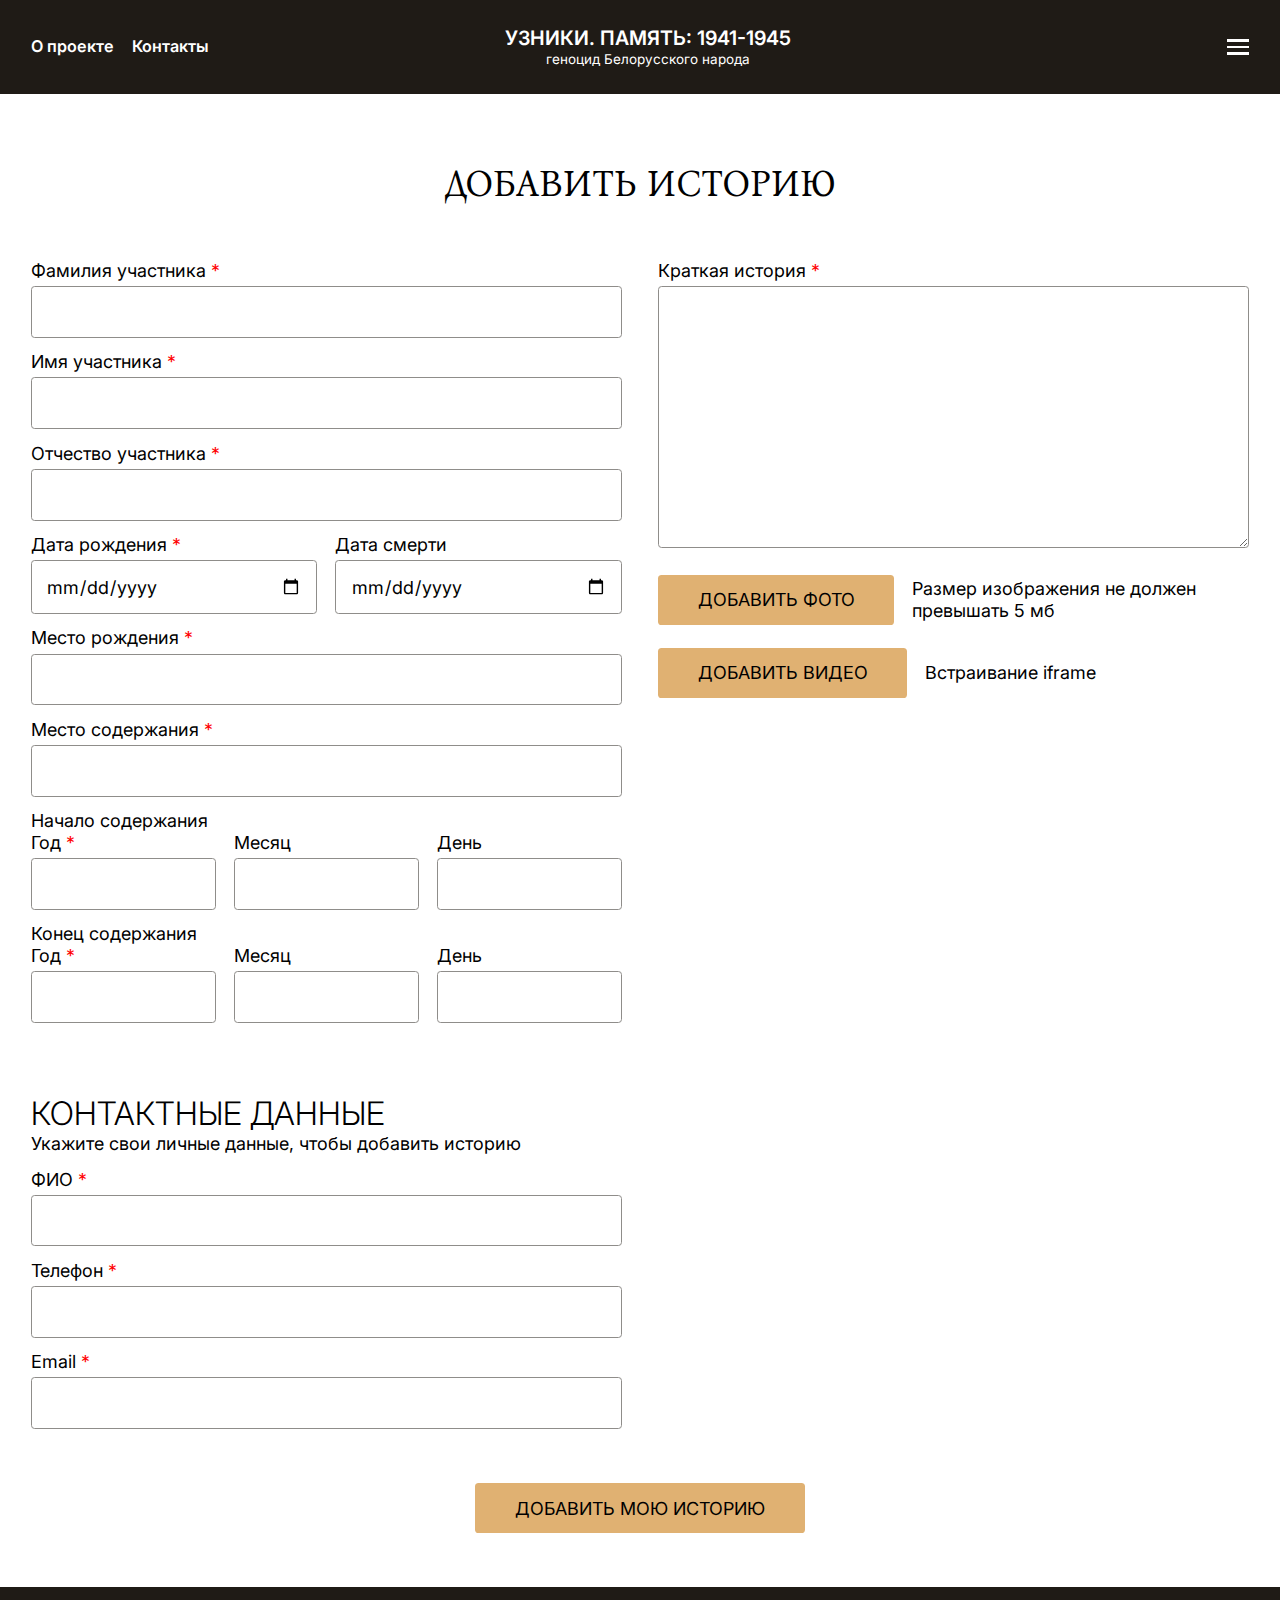
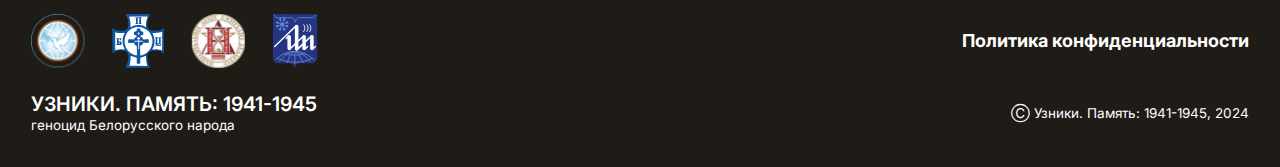
==== commit 4ecf7218: "[UZX-17] style: Увеличен размер шрифта второй строки лого" ====
--- a/addStory.html
+++ b/addStory.html
@@ -38,8 +38,8 @@
                 <a href="" class="links__item links__item--mobileUnvisible">Контакты</a>
             </div>
             <a href="" class="header__logo logo">
-                <div>УЗНИКИ. ПАМЯТЬ: 1941-1945</div>
-                <div>геноцид Белорусского народа</div>
+                <p>УЗНИКИ. ПАМЯТЬ: 1941-1945</p>
+                <p>геноцид Белорусского народа</p>
             </a>
             <button id="menuButton_open" class="header__menuButton menuButton" onclick="document.getElementById('menu').classList.add('menu--opened')">
                 <div></div>
@@ -167,15 +167,15 @@
     <footer>
         <div class="footer__container container">
             <div class="footer__sponsors">
-                <a href="" class="sponsor__item"><img src="images/sponsors/БФМ.svg" alt="БФМ" class="sponsor__image"></a>
-                <a href="" class="sponsor__item"><img src="images/sponsors/БПЦ.svg" alt="БПЦ" class="sponsor__image"></a>
-                <a href="" class="sponsor__item"><img src="images/sponsors/НАРБ.svg" alt="НАРБ" class="sponsor__image"></a>
-                <a href="" class="sponsor__item"><img src="images/sponsors/БГУИР.svg" alt="БГУИР" class="sponsor__image"></a>
+                <a href="" class="sponsor__item"><img src="images/footer/BFM.svg" alt="БФМ" class="sponsor__image"></a>
+                <a href="" class="sponsor__item"><img src="images/footer/BPC.svg" alt="БПЦ" class="sponsor__image"></a>
+                <a href="" class="sponsor__item"><img src="images/footer/NARB.svg" alt="НАРБ" class="sponsor__image"></a>
+                <a href="" class="sponsor__item"><img src="images/footer/BSUIR.svg" alt="БГУИР" class="sponsor__image"></a>
             </div>
             <a href="" class="footer__privacyPolicy">Политика конфиденциальности</a>
             <a href="" class="footer__logo logo">
-                <div>УЗНИКИ. ПАМЯТЬ: 1941-1945</div>
-                <div>геноцид Белорусского народа</div>
+                <p>УЗНИКИ. ПАМЯТЬ: 1941-1945</p>
+                <p>геноцид Белорусского народа</p>
             </a>
             <div class="footer__copyright">Ⓒ Узники. Память: 1941-1945, 2024</div>
         </div>
--- a/styles/index.css
+++ b/styles/index.css
@@ -9,13 +9,13 @@
 }
 
 @font-face {
-    font-family: 'Adobe Song Std';
+    font-family: 'Bona Nova';
     font-style: normal;
     font-weight: 300;
     font-display: swap;
-    src: url('../fonts/AdobeSongStd-Light.woff2') format('woff2');
-    src: url('../fonts/AdobeSongStd-Light.woff2') format('woff');
-    src: url('../fonts/AdobeSongStd-Light.woff2') format('truetype');
+    src: url('../fonts/BonaNova-Regular.woff2') format('woff2');
+    src: url('../fonts/BonaNova-Regular.woff2') format('woff');
+    src: url('../fonts/BonaNova-Regular.woff2') format('truetype');
 }
 
 :root {
@@ -28,6 +28,27 @@
     position: relative;
     display: flex;
     flex-direction: column;
+}
+
+h1 {
+    font-family: 'Bona Nova', serif;
+    font-size: 2rem;
+    font-weight: 300;
+    text-transform: uppercase;
+}
+
+h2 {
+    font-family: 'Inter', sans-serif;
+    font-size: 1.8rem;
+    font-weight: 300;
+    text-transform: uppercase;
+}
+
+h3 {
+    font-family: 'Inter', sans-serif;
+    font-size: 1.6rem;
+    font-weight: 300;
+    text-transform: uppercase;
 }
 
 .container {
@@ -81,7 +102,7 @@
 
 .menu__menuButton {
     position: absolute;
-    top: 1.6rem;
+    top: 1.8rem;
     right: 2rem;
 }
 
@@ -126,9 +147,12 @@
 
 .button {
     padding: 0.8rem 2.2rem;
+    font-family: 'Inter', sans-serif;
     font-size: 1rem;
+    font-weight: 400;
     text-transform: uppercase;
     white-space: nowrap;
+    color: #000000;
     border-radius: 0.2rem;
     background-color: #E0B172;
     cursor: pointer;
@@ -136,7 +160,7 @@
 }
 
 .button:hover {
-    background-color: #FCA32B;
+    background-color: #FFD59D;
 }
 
 .links__item,
@@ -186,13 +210,13 @@
     padding: 1.5rem;
 }
 
-.logo>div:first-child {
+.logo>p:nth-child(1) {
     font-size: 1.1rem;
     font-weight: 600;
 }
 
-.logo>div:last-child {
-    font-size: 0.6rem;
+.logo>p:nth-child(2) {
+    font-size: 0.75rem;
 }
 
 .header__menuButton {
@@ -221,7 +245,7 @@
     padding: 0 0 4rem 0;
     display: flex;
     flex-direction: column;
-    background-image: url('../images/addStory_background.jpg');
+    background-image: url('../images/index/heading/heading.jpg');
     background-position: center;
     background-repeat: no-repeat;
     background-size: cover;
@@ -238,22 +262,24 @@
     color: #FFFFFF;
 }
 
-.addStory__heading p:nth-child(1) {
-    font-family: 'Adobe Song Std', serif;
-    font-size: 2.5rem;
+.addStory__heading p:nth-child(1),
+.addStory__heading p:nth-child(2) {
+    font-family: 'Bona Nova', serif;
     font-weight: 300;
     text-transform: uppercase;
+    letter-spacing: 0.07em;
+}
+
+.addStory__heading p:nth-child(1) {
+    font-size: 3.2rem;
 }
 
 .addStory__heading p:nth-child(2) {
-    font-family: 'Adobe Song Std', serif;
-    font-size: 1.7rem;
-    font-weight: 300;
-    text-transform: uppercase;
+    font-size: 2rem;
 }
 
 .addStory__heading p:nth-child(3) {
-    margin: 0.25rem 0 0 0;
+    margin: 2rem 0 0 0;
     font-family: 'Inter', sans-serif;
 }
 
@@ -303,6 +329,10 @@
     box-shadow: 0 0 0 0.1rem #E0B172;
 }
 
+.search-container .textInput {
+    padding-right: 2.8rem;
+}
+
 .search-container button[type="submit"] {
     position: absolute;
     right: 0;
@@ -329,16 +359,17 @@
     row-gap: 4rem;
 }
 
-.topic__image img {
+.topic__image {
     width: 100%;
     max-width: 22rem;
+    display: block;
     aspect-ratio: 16 / 9;
     margin: 0 2rem 1rem 0;
     object-fit: cover;
     float: left;
 }
 
-.topics__topic:hover .topic__heading {
+.topics__item:hover .topic__heading {
     text-decoration: underline;
 }
 
@@ -367,11 +398,6 @@
     column-gap: 1.5rem;
 }
 
-.sponsor__item:nth-child(1) {
-    border-radius: 50%;
-    background-color: #FFFFFF;
-}
-
 .sponsor__item {
     height: 3rem;
 }
@@ -389,6 +415,7 @@
 
 .footer__logo {
     justify-self: start;
+    text-align: left;
 }
 
 .footer__copyright {
@@ -407,6 +434,10 @@
         font-size: 1.4rem;
     }
 
+    .menu__menuButton {
+        right: 1.2rem;
+    }
+
     .menu__links {
         row-gap: 0.25rem;
     }
@@ -423,7 +454,7 @@
         padding: 1.5rem 1.7rem;
     }
 
-    .main__search input[type="text"] {
+    .search-container {
         width: 90%;
     }
 
@@ -432,7 +463,7 @@
         row-gap: 3rem;
     }
 
-    .topic__image img {
+    .topic__image {
         margin: 0 1rem 0.5rem 0;
     }
 
@@ -455,6 +486,10 @@
         font-size: 1.2rem;
     }
 
+    .menu__menuButton {
+        right: 0;
+    }
+
     .header__container {
         padding: 0 0.5rem;
     }
@@ -467,7 +502,7 @@
         padding: 1.5rem 1rem;
     }
 
-    .main__search input[type="text"] {
+    .search-container {
         width: 100%;
     }
 
@@ -507,13 +542,8 @@
     }
 
     .topic__image {
-        display: flex;
-        justify-content: center;
-    }
-
-    .topic__image img {
         float: unset;
-        margin: 0 0 0.5rem 0;
+        margin: 0 auto 0.5rem auto;
     }
 
     .topic__heading {
@@ -525,28 +555,4 @@
         display: flex;
         flex-direction: column;
     }
-}
-
-@media screen and (max-width: 440px) {
-    .main__container {
-        margin: 6.24rem 0 0 0;
-    }
-
-    .main__addStory {
-        height: calc(100vh - 14.34rem);
-    }
-}
-
-h1 {
-    font-family: 'Adobe Song Std', serif;
-    font-size: 2rem;
-    font-weight: 300;
-    text-transform: uppercase;
-}
-
-h2 {
-    font-family: 'Inter', sans-serif;
-    font-size: 1.6rem;
-    font-weight: 300;
-    text-transform: uppercase;
 }--- a/styles/pages.css
+++ b/styles/pages.css
@@ -137,7 +137,8 @@
     padding-left: 1.75rem;
 }
 
-.uznik__image img {
+.uznik__image {
+    display: block;
     width: 100%;
     max-width: 28rem;
     aspect-ratio: 4 / 3;
@@ -236,18 +237,13 @@
     }
 
     .uznik__image {
-        display: flex;
-        justify-content: center;
+        margin: 0 auto 0.75rem auto;
+        float: unset;
     }
 
     .uznik__heading {
         margin: 0 0 0.75rem;
     }
-
-    .uznik__image img {
-        float: unset;
-        margin: 0 0 0.75rem 0;
-    }
 }
 
 @media screen and (max-width: 600px) {
